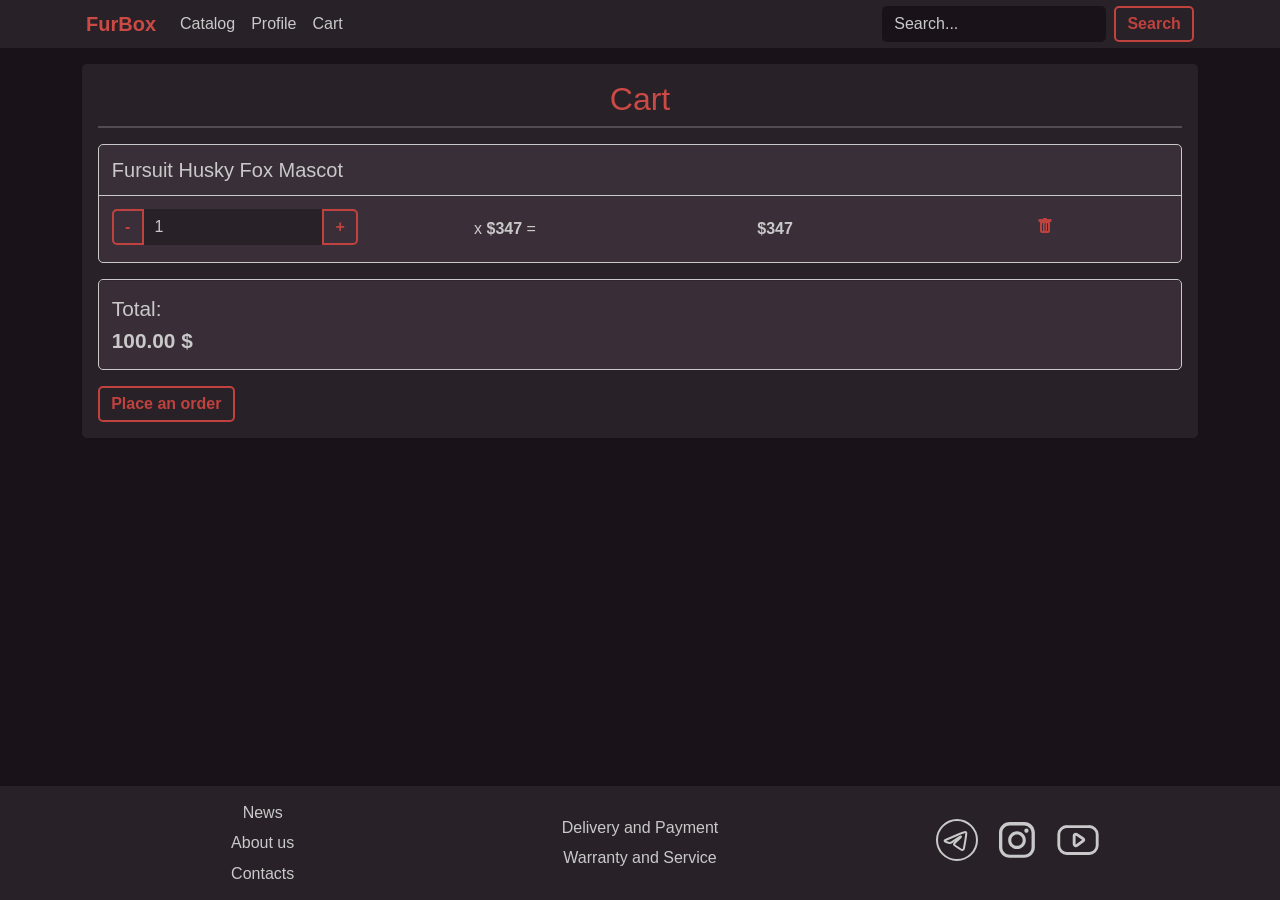
==== cart.html @ 754aecdb "feat: add cart page" ====
<!DOCTYPE html>
<html lang="en">

<head>
    <meta charset="UTF-8">
    <meta name="viewport" content="width=device-width, initial-scale=1.0">
    <link href="https://cdn.jsdelivr.net/npm/bootstrap@5.3.8/dist/css/bootstrap.min.css" rel="stylesheet"
        integrity="sha384-sRIl4kxILFvY47J16cr9ZwB07vP4J8+LH7qKQnuqkuIAvNWLzeN8tE5YBujZqJLB" crossorigin="anonymous">
    <link rel="stylesheet" href="static/styles/base.css">
    <link rel="stylesheet" href="static/styles/cart.css">
    <link rel="apple-touch-icon" sizes="180x180" href="static/images/favicon/apple-touch-icon.png">
    <link rel="icon" type="image/png" sizes="32x32" href="static/images/favicon/favicon-32x32.png">
    <link rel="icon" type="image/png" sizes="16x16" href="static/images/favicon/favicon-16x16.png">
    <link rel="manifest" href="static/images/favicon/site.webmanifest">
    <title>Cart - FurBox</title>
</head>

<body class="d-flex flex-column min-vh-100">
    <header class="sticky-top">
        <nav class="navbar navbar-expand-md navbar-dark py-1">
            <div class="container-lg px-3">
                <a class="navbar-brand" href="index.html">FurBox</a>
                <button class="navbar-toggler" type="button" data-bs-toggle="collapse"
                    data-bs-target="#navbarSupportedContent" aria-controls="navbarSupportedContent"
                    aria-expanded="false" aria-label="Toggle navigation">
                    <span class="navbar-toggler-icon"></span>
                </button>
                <div class="collapse navbar-collapse" id="navbarSupportedContent">
                    <ul class="navbar-nav me-auto">
                        <li class="nav-item">
                            <a class="nav-link" href="catalog.html">Catalog</a>
                        </li>
                        <li class="nav-item">
                            <a class="nav-link" href="profile.html">Profile</a>
                        </li>
                        <li class="nav-item">
                            <a class="nav-link" href="cart.html">Cart</a>
                        </li>
                    </ul>
                    <form class="d-flex my-2 my-md-0" role="search">
                        <input class="form-control me-2 input" type="search" placeholder="Search..."
                            aria-label="Search">
                        <button class="btn btn-outline-primary" type="submit">Search</button>
                    </form>
                </div>
            </div>
        </nav>
    </header>
    <main class="flex-grow-1 py-3">
        <div class="container-lg">
            <section class="cart">
                <h2>Cart</h2>
                <hr>
                <div id="cart-items">
                    <div class="card mb-3">
                        <div class="card-header">
                            <a href="#" class="item-link">
                                <h5 class="card-title">Fursuit Husky Fox Mascot</h5>
                            </a>
                        </div>
                        <div class="card-body">
                            <div class="row text-center">
                                <div class="col">
                                    <div class="input-group">
                                        <button type="button" class="btn btn-outline-primary decrement" data-cart-id=""
                                            data-cart-change-url="">-</button>
                                        <input type="text" class="form-control input card-input number" value="1" readonly>
                                        <button type="button" class="btn btn-outline-primary increment" data-cart-id=""
                                            data-cart-change-url="">+</button>
                                    </div>
                                </div>
                                <div class="col">
                                    <p class="h-100 align-content-center">x <strong>$347</strong> = </p>
                                </div>
                                <div class="col">
                                    <p class="h-100 align-content-center"><strong>$347</strong></p>
                                </div>
                                <div class="col">
                                    <p class="h-100 align-content-center">
                                        <a href="#" class="remove-from-cart" data-cart-id="" data-bs-toggle="tooltip" data-bs-placement="bottom" data-bs-custom-class="custom-tooltip" data-bs-title="Remove from cart">
                                            <img class="mx-1" src="static/images/cart/trash-fill.svg" alt="Catalog Icon"
                                                width="16" height="16">
                                        </a>
                                    </p>
                                </div>
                            </div>
                        </div>
                    </div>
                    <div class="card mb-3">
                        <div class="card-footer">
                            <p>Total:</p>
                            <p><strong>100.00 $</strong></p>
                        </div>
                    </div>
                </div>
                <a class="btn btn-outline-primary" href="#">
                    Place an order
                </a>
            </section>
        </div>
    </main>
    <footer>
        <div class="container-lg px-3 py-2 text-center">
            <div class="row align-items-center">
                <div class="col-12 col-md-4">
                    <ul class="footer-list">
                        <li>
                            <a href="#" class="footer-link">
                                News
                            </a>
                        </li>
                        <li>
                            <a href="#" class="footer-link">
                                About us
                            </a>
                        </li>
                        <li>
                            <a href="#" class="footer-link">
                                Contacts
                            </a>
                        </li>
                    </ul>
                </div>
                <div class="col-12 col-md-4">
                    <ul class="footer-list">
                        <li>
                            <a href="#" class="footer-link">Delivery and Payment</a>
                        </li>
                        <li>
                            <a href="#" class="footer-link">Warranty and Service</a>
                        </li>
                    </ul>
                </div>
                <div class="col-12 col-md-4">
                    <ul class="footer-list d-flex justify-content-center">
                        <li>
                            <a href="#" class="footer-link">
                                <img src="static/images/footer_links/telegram.svg" alt="Telegram"
                                    class="footer-link-img">
                            </a>
                        </li>
                        <li>
                            <a href="#" class="footer-link">
                                <img src="static/images/footer_links/instagram.svg" alt="Instagram"
                                    class="footer-link-img">
                            </a>
                        </li>
                        <li>
                            <a href="#" class="footer-link">
                                <img src="static/images/footer_links/youtube.svg" alt="YouTube" class="footer-link-img">
                            </a>
                        </li>
                    </ul>
                </div>
            </div>
        </div>
    </footer>

    <script src="https://cdn.jsdelivr.net/npm/bootstrap@5.3.8/dist/js/bootstrap.bundle.min.js"
        integrity="sha384-FKyoEForCGlyvwx9Hj09JcYn3nv7wiPVlz7YYwJrWVcXK/BmnVDxM+D2scQbITxI"
        crossorigin="anonymous"></script>

    <script>
        const header = document.querySelector('header');

        const observer = new ResizeObserver(entries => {
            const height = entries[0].borderBoxSize[0].blockSize;

            document.documentElement.style.setProperty(
                '--header-height',
                `calc(${height}px + 1rem)`
            );
        });

        observer.observe(header);
    </script>

    <script>
        const tooltipTriggerList = document.querySelectorAll('[data-bs-toggle="tooltip"]')
        const tooltipList = [...tooltipTriggerList].map(tooltipTriggerEl => new bootstrap.Tooltip(tooltipTriggerEl))
    </script>
</body>

</html>
---- static/styles/base.css ----
:root {
    --bg: #191319;
    --text: #c9c9c9;
    --link: #c9c9c9;
    --link-hover: color-mix(var(--link) 70%, transparent);
    --accent: #cb4a45;
    --accent-link-hover: color-mix(var(--accent) 70%, transparent);
    --button: #bf423e;
    --scrollbar-color: color-mix(var(--text) 70%, transparent) transparent;

    --header-bg: #282127;
    --brand-hover: color-mix(var(--accent) 70%, transparent);
    --nav-link: #c9c9c9;
    --nav-link-hover: color-mix(var(--nav-link) 70%, transparent);
    --placeholder: color-mix(var(--text) 45%, transparent);

    --border-width: 2px;
    --border-radius: 5px;

    --footer-bg: #282127;
    --footer-link: #c9c9c9;
    --footer-link-hover: color-mix(var(--footer-link) 70%, transparent);

    --tooltip-bg: #282127;
}

* {
    scrollbar-color: var(--scrollbar-color);
}

body {
    font-family: Impact, Haettenschweiler, 'Arial Narrow Bold', sans-serif;
    background-color: var(--bg);
}

/* Header */

header {
    background-color: var(--header-bg);
}

.navbar-brand {
    color: var(--accent);
    font-weight: bold;

    &:focus {
        color: var(--accent);
    }

    &:hover,
    &:focus:hover {
        color: var(--brand-hover);
    }
}

.navbar-toggler {
    border-width: var(--border-width);
    border-radius: var(--border-radius);
}

.nav-link {
    color: var(--nav-link);

    &:focus {
        color: var(--nav-link);
    }

    &:hover,
    &:focus:hover {
        color: var(--nav-link-hover);
    }
}

/* Footer */

footer {
    background-color: var(--footer-bg);
}

.footer-list {
    list-style: none;
    padding: 0;
    margin: 0;

    li {
        margin: 0.4rem;
    }
}

.footer-link {
    color: var(--footer-link);
    text-decoration: none;

    &:hover {
        color: var(--footer-link-hover);
    }
}

.footer-link-img {
    width: 3rem;
}

/* UI Elements */

.underline-link {
    text-decoration: underline;
    color: var(--link);

    &:hover {
        color: var(--link-hover)
    }
}

.input {
    background-color: var(--bg);
    color: var(--text);
    border-width: 0;
    border-radius: var(--border-radius);

    &:focus {
        background-color: var(--bg);
        color: var(--text);
        box-shadow: none;
    }

    &::placeholder {
        color: var(--placeholder);
    }

    &::file-selector-button {
        background-color: var(--bg);
        color: var(--button);
        border-width: var(--border-width);
        border-top-left-radius: var(--border-radius);
        border-bottom-left-radius: var(--border-radius);
        border-color: var(--button);
        font-weight: bold;
    }

    &:hover::file-selector-button {
        border-color: var(--button);
        background-color: var(--button) !important;
        color: var(--bg);
    }
}

.btn-outline-primary {
    --bs-btn-padding-y: 0.25rem;
    --bs-btn-padding-x: 0.7rem;
    border-width: var(--border-width);
    border-radius: var(--border-radius);
    border-color: var(--button);
    color: var(--button);
    font-weight: bold;

    &:hover,
    &:active:focus {
        border-color: var(--button);
        background-color: var(--button);
        color: var(--header-bg);
    }
}

.btn-outline-white {
    --bs-btn-padding-y: 0.25rem;
    --bs-btn-padding-x: 0.7rem;
    border-width: var(--border-width);
    border-radius: var(--border-radius);
    border-color: var(--text);
    color: var(--text);
    font-weight: bold;

    &:hover,
    &:active:focus {
        border-color: var(--text);
        background-color: var(--text);
        color: var(--header-bg);
    }
}

img {
    vertical-align: baseline;
}

.custom-tooltip {
    --bs-tooltip-bg: var(--tooltip-bg);
    --bs-tooltip-color: var(--text);
    --bs-tooltip-border-radius: var(--border-radius);
}

hr {
    margin-top: 0.3rem;
    border-width: 0.15rem;
    color: var(--text);
}
---- static/styles/cart.css ----
:root {
    --cart-bg: #282127;
    --card-bg: #3a2f39;
    --card-border: color-mix(var(--text) 40%, transparent);
}

.cart {
    background-color: var(--cart-bg);
    color: var(--text);
    border-radius: var(--border-radius);
    padding: 1rem;

    h2 {
        color: var(--accent);
        text-align: center;
    }
}

.card {
    background-color: var(--card-bg);
    color: var(--text);
    border-radius: var(--border-radius);
    border-color: var(--card-border);
}

.card-header {
    border-color: var(--card-border);
    padding: 0.8rem;
}

.item-link {
    color: var(--text);
    text-decoration: none;

    h5 {
        margin: 0;
    }
}

.card-body {
    padding: 0.8rem;
}

.card-input {
    background-color: var(--cart-bg);

    &:focus {
        background-color: var(--cart-bg);
    }
}

.card-footer {
    padding: 0.8rem;

    p {
        font-size: 1.3rem;
        margin: 0;
    }
}
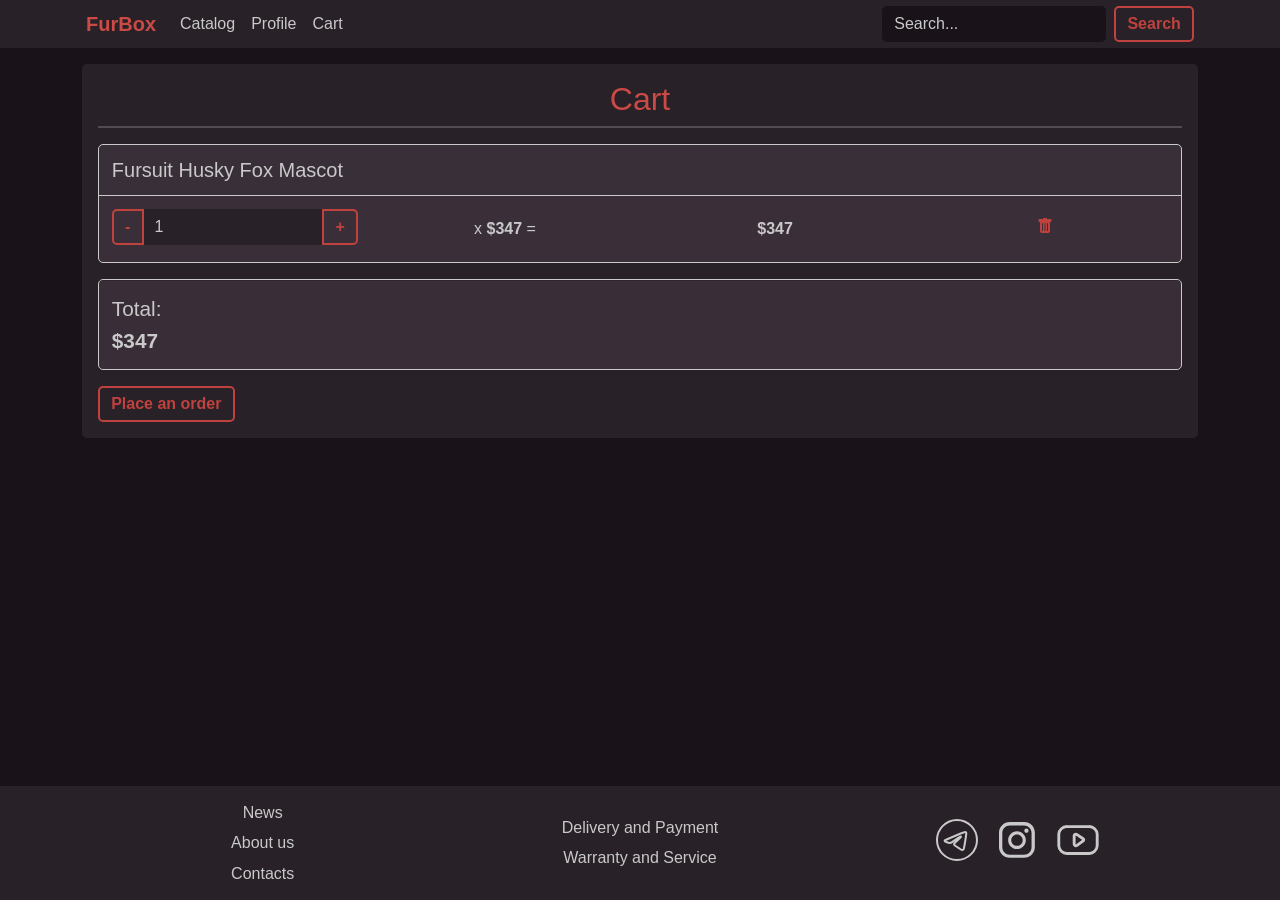
==== commit 1d0b342b: "feat: add create order page" ====
--- a/cart.html
+++ b/cart.html
@@ -89,11 +89,11 @@
                     <div class="card mb-3">
                         <div class="card-footer">
                             <p>Total:</p>
-                            <p><strong>100.00 $</strong></p>
+                            <p><strong>$347</strong></p>
                         </div>
                     </div>
                 </div>
-                <a class="btn btn-outline-primary" href="#">
+                <a class="btn btn-outline-primary" href="create_order.html">
                     Place an order
                 </a>
             </section>
--- a/static/styles/base.css
+++ b/static/styles/base.css
@@ -144,6 +144,39 @@
     }
 }
 
+.radio {
+    background-color: var(--bg);
+    cursor: pointer;
+    border-color: var(--text);
+
+    &:checked {
+        border-color: var(--button);
+        background-color: var(--button);
+    }
+
+    &:focus {
+        border-color: var(--button);
+        box-shadow: none;
+    }
+}
+
+.text-area {
+    background-color: var(--bg);
+    color: var(--text);
+    border-width: 0;
+    border-radius: var(--border-radius);
+
+    &:focus {
+        background-color: var(--bg);
+        color: var(--text);
+        box-shadow: none;
+    }
+
+    &::placeholder {
+        color: var(--placeholder);
+    }
+}
+
 .btn-outline-primary {
     --bs-btn-padding-y: 0.25rem;
     --bs-btn-padding-x: 0.7rem;
